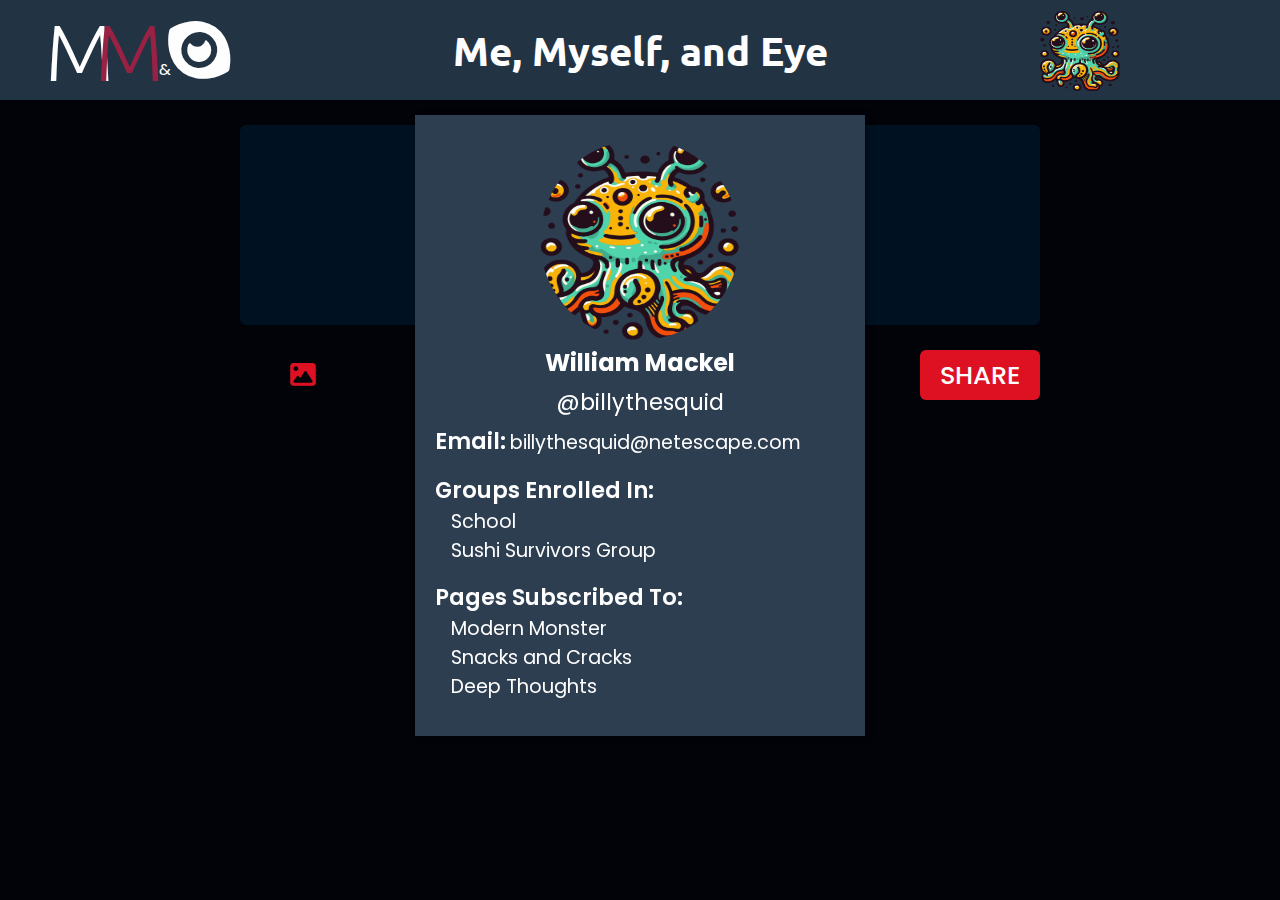
==== index.html @ 2f3d4af1 "Buttons and Wrapper aligned and justified" ====
<!DOCTYPE html>
<html lang="en">
<head>
  <meta charset="utf-8">
  <meta name="viewport" content="width=device-width, initial-scale=1">
  <meta name="author" content="Dave Sommerville">
  <meta name="description" content="Explore Unreal City - a hub for web development and design tips. Learn HTML, CSS, JavaScript, and more.">
  <meta name="theme-color" content="#ffffff">
  <title>Me, Myself & Eye | Social Media</title>
  <link rel="icon" href="./src/img/favicon.png" type="image/x-icon">
  <link rel="preconnect" href="https://fonts.googleapis.com">
  <link rel="preconnect" href="https://fonts.gstatic.com" crossorigin>
	<link href="https://fonts.googleapis.com/css2?family=Ubuntu:ital,wght@0,300;0,400;0,500;0,700;1,300;1,400;1,500;1,700&display=swap" rel="stylesheet">  <link href="https://fonts.googleapis.com/css2?family=Poppins:wght@100;200;300;400;500;600;700;800;900&display=swap" rel="stylesheet">
  <link rel="stylesheet" href="https://cdnjs.cloudflare.com/ajax/libs/font-awesome/6.6.0/css/all.min.css">
  <link rel="stylesheet" href="./src/css/reset.css" media="all">
  <link rel="stylesheet" href="./src/css/style.css" media="all">
  <script src="./src/js/script.js" defer></script>
</head>
<body>
  <header>
		<section class="banner container flex">
			<div class="logo flex">
				<h3 class="white">
					M
				</h3>
				<h3 class="blue">
					M
				</h3>
				<p class="and">&</p>
				<i class=" eye fa-solid fa-eye"></i>
			</div>
			<h1>Me, Myself, and Eye</h1>
			<div class="avatar-wrapper">
				<img src="" class="mini-avatar">
			</div>
		</section>
  </header>
  <main class="container flex f-col">
		<section class="modal-wrapper flex">
		</section>
    <section class="user-input">
      <form class="flex">
        <textarea 
					type="text" 
					placeholder="Share something" 
					class="input-text">
				</textarea>
      </form>
			<div class="btn-wrapper flex">
				<label for="image-input" class="image-icon">
					<i class="fa-solid fa-image"></i> 
				</label>
				<p class="input-display"></p>
				<input type="file" id="image-input" class="image-input" accept="image/*" />
				<div class="radio-group">
					<label>
						<input type="radio" name="option" value="1" checked>
						<div class="mini-profile circle one"></div>
					</label><br>
					<label>
						<input type="radio" name="option" value="2">
						<div class="mini-profile circle two"></div>
					</label><br>
					<label>
						<input type="radio" name="option" value="3">
						<div class="mini-profile circle three"></div>
					</label>
				</div>
				<button class="post-btn">SHARE</button>
			</div>			

    </section>
    <section class="newsfeed">
    </section>
  </main>
	<footer class="flex">
		<div class="profile-modal flex f-col">
			<img 
				class="profile-pic" 
				src="" 
				alt="Profile Img"
			>
			<h2 class="name"></h2>
			<p class="username"></p>
			<div class="info-item">
				<label>Email:</label>
				<span class="email"></span>
			</div>
			<div class="info-item">
				<label>Groups Enrolled In:</label>
				<ul class="groups">
				</ul>
			</div>
			<div class="info-item">
				<label>Pages Subscribed To:</label>
				<ul class="pages">
				</ul>
			</div>	
		</div>
	</footer>
</body>
</html>
---- src/css/style.css ----
/*
- Adding live server / cookies 
- CSS/js Organization
- Work on general colour palette
-	Button Design

*/
/*------------------------------------------------------------------------->
  Default Control and Roots 
<-------------------------------------------------------------------------*/

html {
  font-family: "Poppins", "Inter", Arial, sans-serif;
}
a {
  text-decoration: none;
  color: inherit;
}

ul {
	list-style-type: none;
}

input, button {
  all: unset;
}

/*
Needing to consider how to arrange and activate the different theme preferences

*/

:root {
  --app-bg-color: #020209;
	--app-text-color: #fefefe;
	--app-primary-color: #234;
	--app-secondary-color: #123;
	--app-input-bg: #012;
	--app-text-size: 1.4rem;
  --app-btn-color: #d12;
  --app-border-rad: 6px;
	--app-section-width: 800px;
}

/*------------------------------------------------------------------------->
  Utility Classes
<-------------------------------------------------------------------------*/

.container {
  width: min(100% - 30px, 1200px);
  margin-inline: auto;
}

.flex {
  display: flex;
}

.f-col {
  flex-direction: column;
}

.hide {
	display: none;
}

.circle {
	border-radius: 50%;
}

/*------------------------------------------------------------------------->
  Base Structure
<-------------------------------------------------------------------------*/

body {
  background-color: var(--app-bg-color);
}

main {
  max-width: var(--app-section-width);
  align-items: center;
  justify-content: center;
}

/*------------------------------------------------------------------------->
  Text Styling
<-------------------------------------------------------------------------*/

h1 {
	font-family: "Ubuntu", sans-serif;	
  font-size: 2.5rem;	
	color: var(--app-text-color);			
}

h2 {
	font-size: 2rem;
  color: var(--app-text-color);
	text-align: center;

}

h3 {
	font-family: "Ubuntu", sans-serif;	
	font-size: 5rem;
	font-weight: 300;
	letter-spacing: -19px;


}

.logo { 
	width: 200px;
	align-items: center;
	justify-content: center;
	i {
		margin-left: -8px;
		font-size: 4rem;
		transform: rotate(35deg);
	}
}

.avatar-wrapper {
	width: 200px;
	height: 100px;
	
	img {
		height: 80px;
		width: 80px;
		margin: 10px 0;
	}
}

.and {
	justify-self: bottom;
	font-size: 1rem;
	margin-top: 40px;
	margin-left: 14px;
}

p {
	font-size: var(--app-text-size);
	color: var(--app-text-color);
}

.white {
	color: #fff;
}
/* Gotta change the title dude */
.blue {
	color: #924;
}

/*------------------------------------------------------------------------->
  Header	
<-------------------------------------------------------------------------*/

header {
	height: 100px;
	width: 100%;
	background-color: var(--app-primary-color);
	justify-content: space-between;
}

.banner {
	height: 100px;
	line-height: 100px;
	justify-content: space-between;
} 

/*------------------------------------------------------------------------->
  User Input
<-------------------------------------------------------------------------*/

.user-input {
  height: fit-content;
  width: 100%;
  border-radius: var(--app-border-rad);
  background-color: var(--app-bg-color);
	margin-top: 25px;
	z-index: 0;
}

.input-text {
  width: 100%;
  height: 200px;
  padding: 20px;
	outline: none;
	font-size: var(--app-text-size);
	color: var(--app-text-color);
  border-radius: var(--app-border-rad);
  background-color: var(--app-input-bg);
	border: 1px solid var(--app-post-color);
	resize: none;
  white-space: pre-wrap;
	overflow: hidden;
}

.btn-wrapper {
	margin-top: 25px;
  justify-content: space-between;
	align-items: center;
	position: relative;

	i {
		color: var(--app-btn-color);
		font-size: 1.6rem;									
		height: 40px;
		line-height: 40px;
	}
}

.input-display {
	color: var(--app-text-color);
}

.post-btn {
	font-size: 1.6rem;
	font-weight: 500;
  width: 120px;
  height: 50px;
  line-height: 35px;
  text-align: center;
  border-radius: var(--app-border-rad);
  background-color: var(--app-btn-color);
  color: var(--app-text-color);
}

.image-icon {
	width: 20px;
	height: auto;
	margin: 0 50px;
}

.input-display {
	position: absolute;
	bottom: -5px;
	left: 3px;
	font-size: 0.7rem;
}

input[type="file"] {
  display: none;
}  


.radio-group {
	width: 250px;
	display: flex;
	justify-content: space-between;
}

.radio-group input[type="radio"] {
  display: none; 
}

.radio-group label {
  color: var(--app-text-color);
  display: flex;
  align-items: center;
}

.mini-profile {
  width: 50px;
  height: 50px;
  display: flex;
  justify-content: center; 
  align-items: center; 
	cursor: pointer;
}

.one {
	background: #fff url(../img/billy.png) no-repeat center center;
	background-size: cover;
}
.two {
	background: #fff url(../img/greyson.png) no-repeat center center;
	background-size: cover;
}
.three {
	background: #fff url(../img/eyegore.png) no-repeat center center;
	background-size: cover;
}

/*------------------------------------------------------------------------->
  Newsfeed
<-------------------------------------------------------------------------*/

.newsfeed {
	width: 100%;
  margin-top: 25px;
	z-index: 0;
}

.post-wrapper {
	width: 100%;
	height: fit-content;
  background-color: var(--app-secondary-color);
  padding: 25px;
  margin-bottom: 25px;
  border-radius: var(--app-border-rad);
}

.post-text{
	margin: 25px;
	font-size: var(--app-text-size);
	color: var(--app-text-color);
}

.post-image {
	width: 600px;
	height: auto;
	border-radius: var(--app-border-rad);
	margin: 15px 75px;
}

.heading-wrapper {
	display: flex;
	color: var(--app-text-color);

	img {
		height: 30px;
		width: 30px;
		border-radius: 50%;
	}
	span {
		font-size: var(--app-text-size);											
		line-height: 30px;
		margin: 0 5svw 0 10px; 
		height: 30px;
	}
	p {
		height: 30px;
		line-height: 30px;
		text-align: justify;
		margin-left: 5px;
		flex: 1;
		font-size: var(--app-text-size);									
	}
}

/*------------------------------------------------------------------------->
  Modal
<-------------------------------------------------------------------------*/

footer {
	justify-content: center;
	align-items: center;
}

.profile-modal {
	width: 450px;
	height: fit-content;
	background-color: #2c3e50;
  padding: 20px;
	position: fixed;
	z-index: 800;
	margin: auto;
	padding: 20px;
	box-shadow: 2px 0 5px rgba(0, 0, 0, 0.5);
	transition: all 0.5s ease;

	label {
		font-size: var(--app-text-size);
		color: var(--app-text-color);
	}

	p {
		font-size: var(--app-text-size);
		color: var(--app-text-color);
	}

	img { 
		border-radius: 50%;
		height: 200px;
		width: 200px;
		margin: 5px auto;
	}
}



.profile-modal.slide {
	transform: translateY(-50svh); 
	opacity: 0;
	visibility: hidden;
}


.eye {
	font-size: 2.5rem;
	color: var(--app-text-color);
}

.username {
	text-align: center;
}

.social-icons {
	height: 50px;
	line-height: 50px;
}

.user-info {
  margin-top: 10px;
}

.info-item {
  margin-bottom: 15px;
}

label {
  font-weight: 600;
  color: var(--app-text-color);
}

ul li {
	color: var(--app-text-color);
	font-size: 1.2rem;
  padding-left: 1rem;
  position: relative;
}


.name {
	font-size: 1.5rem;
	margin: 0;
}

.username {
	font-size: 1rem;
	color: #bdc3c7;
	margin: 5px 0;
}

.username:hover {
	text-decoration: underline;
}

.email {
	color: var(--app-text-color);
	text-decoration: none;
	font-size: 1.2rem;
}

.email:hover {
	text-decoration: underline;
}

.followed-pages a:hover {
	text-decoration: underline;
}
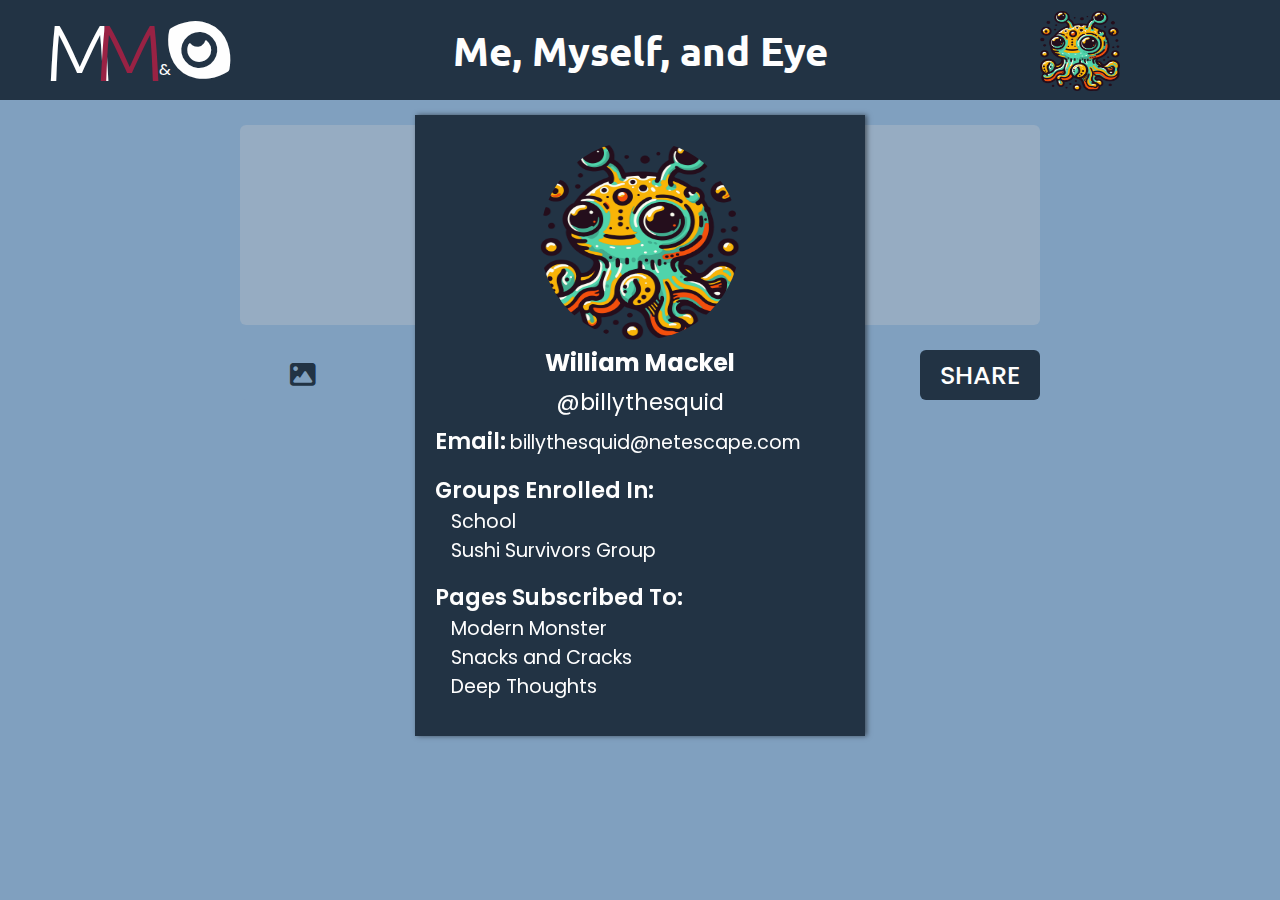
==== commit d764e933: "Added pointers to appropriate items" ====
--- a/index.html
+++ b/index.html
@@ -31,7 +31,7 @@
 			</div>
 			<h1>Me, Myself, and Eye</h1>
 			<div class="avatar-wrapper">
-				<img src="" class="mini-avatar">
+				<img src="" class="mini-avatar pointer">
 			</div>
 		</section>
   </header>
@@ -47,7 +47,7 @@
 				</textarea>
       </form>
 			<div class="btn-wrapper flex">
-				<label for="image-input" class="image-icon">
+				<label for="image-input" class="image-icon pointer">
 					<i class="fa-solid fa-image"></i> 
 				</label>
 				<p class="input-display"></p>
@@ -55,18 +55,18 @@
 				<div class="radio-group">
 					<label>
 						<input type="radio" name="option" value="1" checked>
-						<div class="mini-profile circle one"></div>
+						<div class="mini-profile circle one pointer"></div>
 					</label><br>
 					<label>
 						<input type="radio" name="option" value="2">
-						<div class="mini-profile circle two"></div>
+						<div class="mini-profile circle two pointer"></div>
 					</label><br>
 					<label>
 						<input type="radio" name="option" value="3">
-						<div class="mini-profile circle three"></div>
+						<div class="mini-profile circle three pointer"></div>
 					</label>
 				</div>
-				<button class="post-btn">SHARE</button>
+				<button class="post-btn pointer">SHARE</button>
 			</div>			
 
     </section>
@@ -84,7 +84,7 @@
 			<p class="username"></p>
 			<div class="info-item">
 				<label>Email:</label>
-				<span class="email"></span>
+				<span class="email pointer"></span>
 			</div>
 			<div class="info-item">
 				<label>Groups Enrolled In:</label>
--- a/src/css/style.css
+++ b/src/css/style.css
@@ -31,13 +31,13 @@
 */
 
 :root {
-  --app-bg-color: #020209;
+  --app-bg-color: #80a0bf;
 	--app-text-color: #fefefe;
 	--app-primary-color: #234;
-	--app-secondary-color: #123;
-	--app-input-bg: #012;
+	--app-secondary-color: #357;
+	--app-input-bg: #96acc2;
 	--app-text-size: 1.4rem;
-  --app-btn-color: #d12;
+  --app-btn-color: #234;
   --app-border-rad: 6px;
 	--app-section-width: 800px;
 }
@@ -65,6 +65,10 @@
 
 .circle {
 	border-radius: 50%;
+}
+
+.pointer {
+	cursor: pointer;
 }
 
 /*------------------------------------------------------------------------->
@@ -264,19 +268,18 @@
   display: flex;
   justify-content: center; 
   align-items: center; 
-	cursor: pointer;
 }
 
 .one {
-	background: #fff url(../img/billy.png) no-repeat center center;
+	background: var(--app-primary-color) url(../img/billy.png) no-repeat center center;
 	background-size: cover;
 }
 .two {
-	background: #fff url(../img/greyson.png) no-repeat center center;
+	background: var(--app-primary-color) url(../img/greyson.png) no-repeat center center;
 	background-size: cover;
 }
 .three {
-	background: #fff url(../img/eyegore.png) no-repeat center center;
+	background: var(--app-primary-color) url(../img/eyegore.png) no-repeat center center;
 	background-size: cover;
 }
 
@@ -349,7 +352,7 @@
 .profile-modal {
 	width: 450px;
 	height: fit-content;
-	background-color: #2c3e50;
+	background-color: var(--app-primary-color);
   padding: 20px;
 	position: fixed;
 	z-index: 800;
@@ -431,9 +434,6 @@
 	margin: 5px 0;
 }
 
-.username:hover {
-	text-decoration: underline;
-}
 
 .email {
 	color: var(--app-text-color);
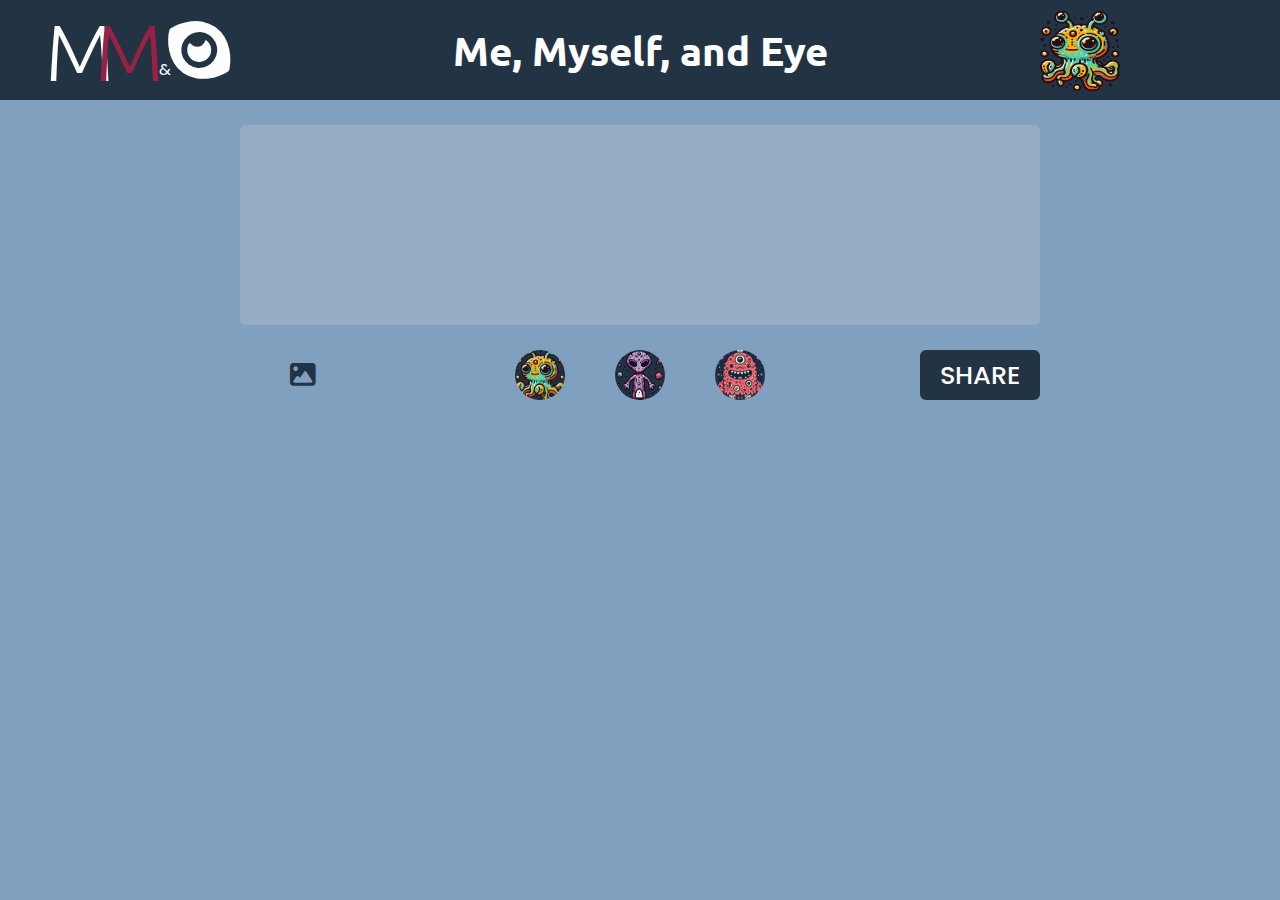
==== commit 0791dc5f: "Fixed modal visibility" ====
--- a/index.html
+++ b/index.html
@@ -74,7 +74,7 @@
     </section>
   </main>
 	<footer class="flex">
-		<div class="profile-modal flex f-col">
+		<div class="profile-modal hidden flex f-col">
 			<img 
 				class="profile-pic" 
 				src="" 
--- a/src/css/style.css
+++ b/src/css/style.css
@@ -381,7 +381,7 @@
 
 
 
-.profile-modal.slide {
+.profile-modal.hidden {
 	transform: translateY(-50svh); 
 	opacity: 0;
 	visibility: hidden;
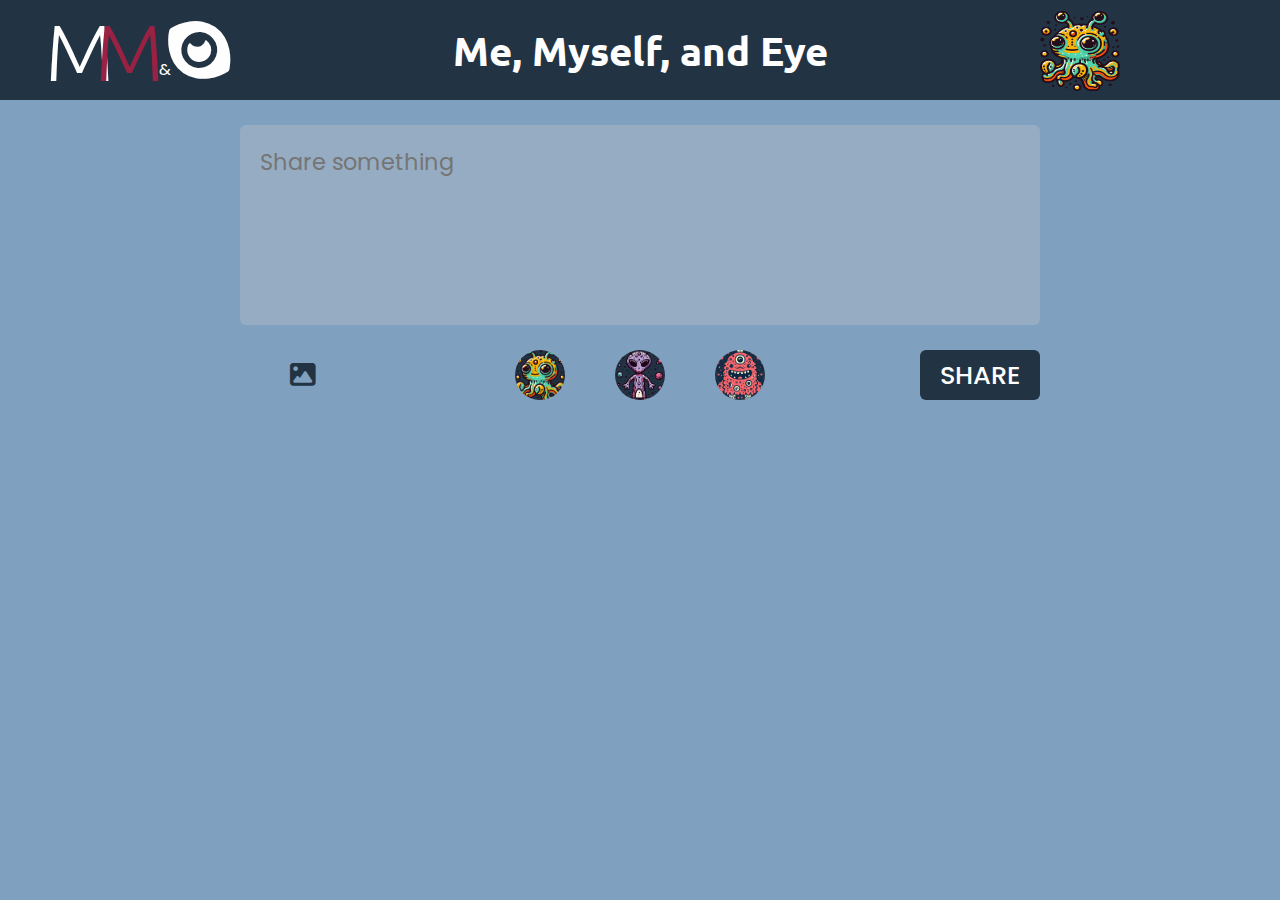
==== commit 5593c05e: "Fixed white space and margin issues" ====
--- a/index.html
+++ b/index.html
@@ -43,8 +43,7 @@
         <textarea 
 					type="text" 
 					placeholder="Share something" 
-					class="input-text">
-				</textarea>
+					class="input-text"></textarea>
       </form>
 			<div class="btn-wrapper flex">
 				<label for="image-input" class="image-icon pointer">
--- a/src/css/style.css
+++ b/src/css/style.css
@@ -316,7 +316,9 @@
 }
 
 .heading-wrapper {
+	width: 100%;
 	display: flex;
+	justify-content: space-between;
 	color: var(--app-text-color);
 
 	img {
@@ -327,14 +329,13 @@
 	span {
 		font-size: var(--app-text-size);											
 		line-height: 30px;
-		margin: 0 5svw 0 10px; 
 		height: 30px;
 	}
 	p {
 		height: 30px;
 		line-height: 30px;
 		text-align: justify;
-		margin-left: 5px;
+		margin-left: 15px 0 0 15px;
 		flex: 1;
 		font-size: var(--app-text-size);									
 	}
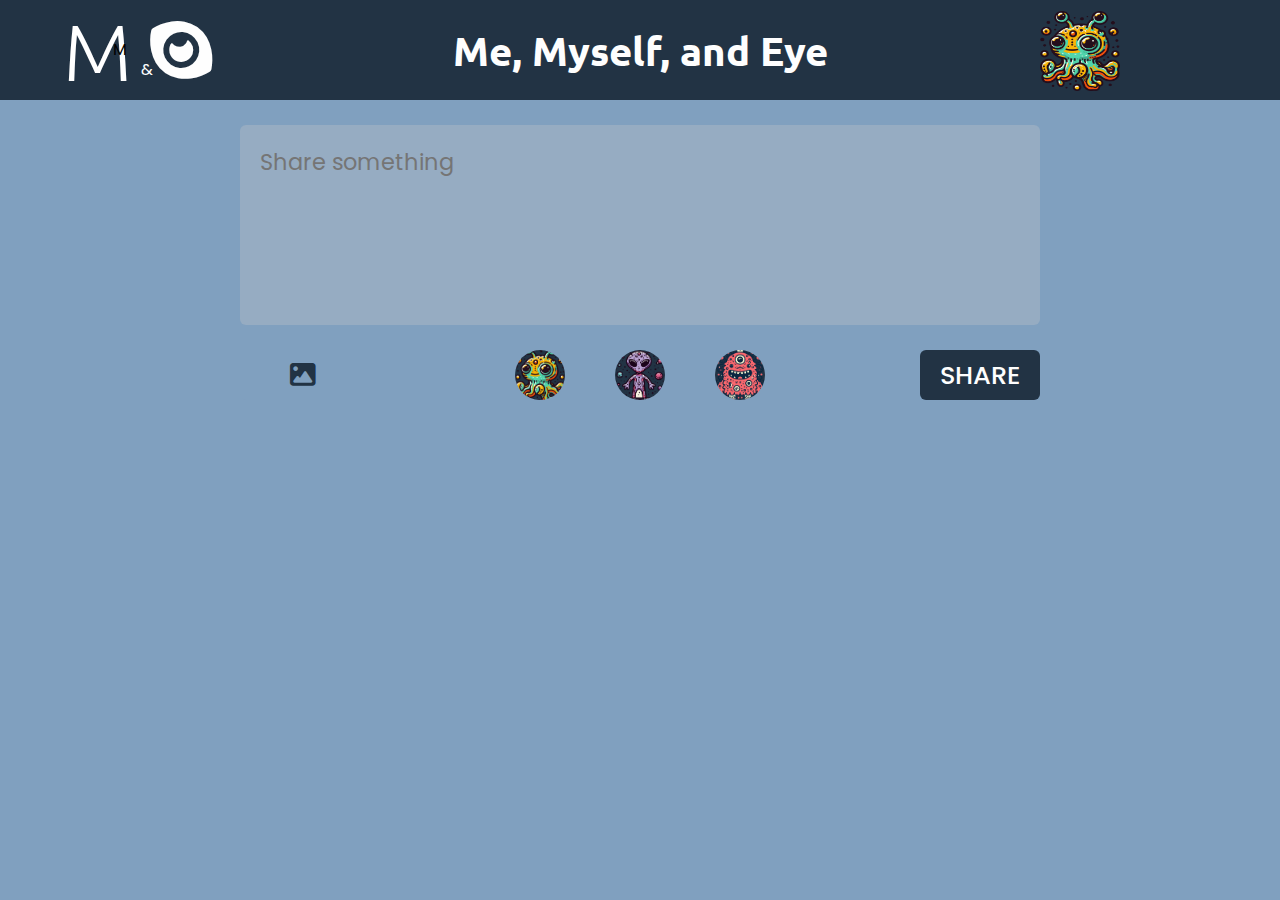
==== commit 0f043f2d: "Fixed logo red class/variable" ====
--- a/index.html
+++ b/index.html
@@ -23,7 +23,7 @@
 				<h3 class="white">
 					M
 				</h3>
-				<h3 class="blue">
+				<h3 class="red"></h3>
 					M
 				</h3>
 				<p class="and">&</p>
--- a/src/css/style.css
+++ b/src/css/style.css
@@ -35,6 +35,7 @@
 	--app-text-color: #fefefe;
 	--app-primary-color: #234;
 	--app-secondary-color: #357;
+	--app-logo-red: #924;
 	--app-input-bg: #96acc2;
 	--app-text-size: 1.4rem;
   --app-btn-color: #234;
@@ -99,7 +100,6 @@
 	font-size: 2rem;
   color: var(--app-text-color);
 	text-align: center;
-
 }
 
 h3 {
@@ -107,8 +107,6 @@
 	font-size: 5rem;
 	font-weight: 300;
 	letter-spacing: -19px;
-
-
 }
 
 .logo { 
@@ -148,9 +146,8 @@
 .white {
 	color: #fff;
 }
-/* Gotta change the title dude */
-.blue {
-	color: #924;
+.red {
+	color: var(--app-logo-red);
 }
 
 /*------------------------------------------------------------------------->
@@ -244,7 +241,6 @@
 input[type="file"] {
   display: none;
 }  
-
 
 .radio-group {
 	width: 250px;
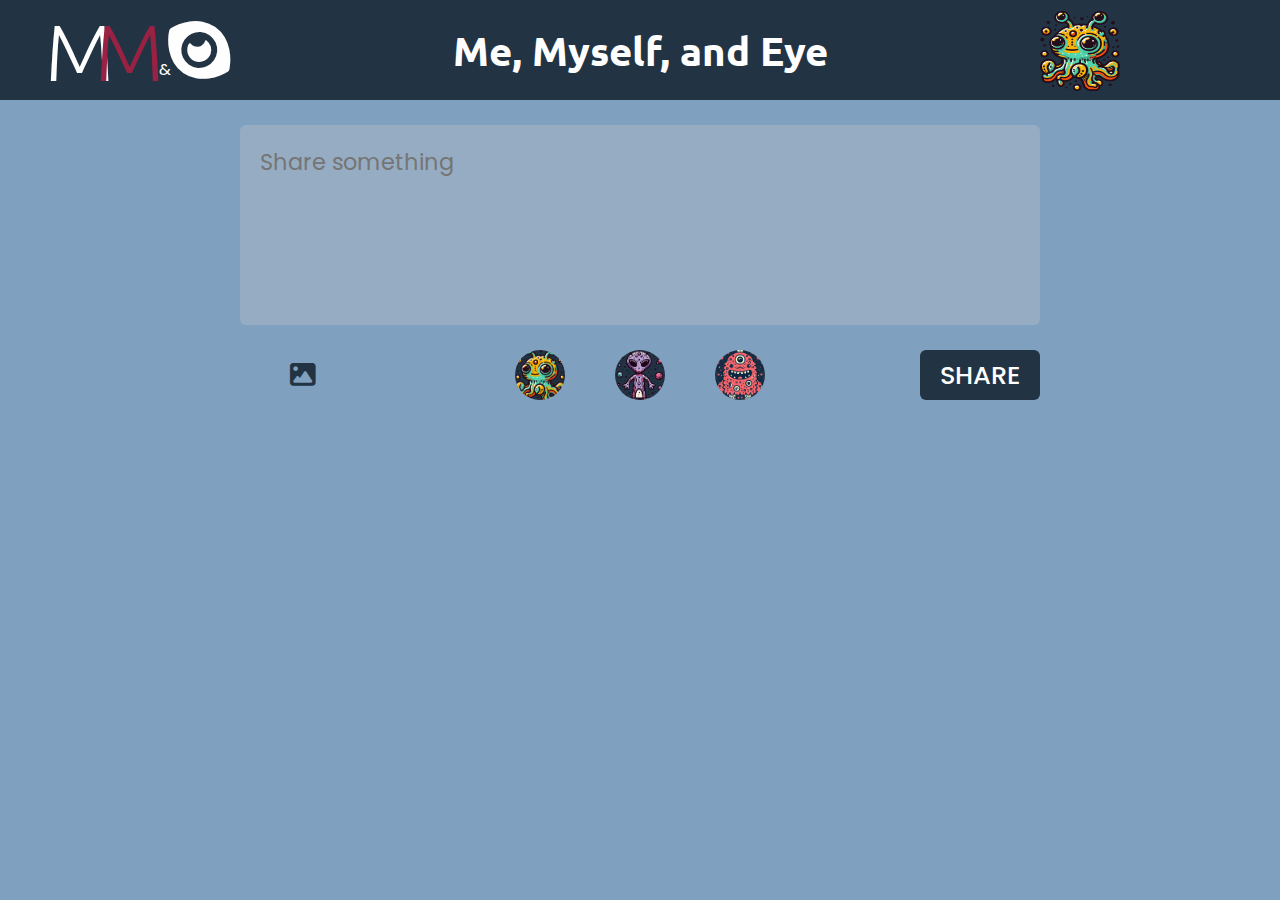
==== commit 1e012865: "Fixed logo h3 tag" ====
--- a/index.html
+++ b/index.html
@@ -10,7 +10,7 @@
   <link rel="icon" href="./src/img/favicon.png" type="image/x-icon">
   <link rel="preconnect" href="https://fonts.googleapis.com">
   <link rel="preconnect" href="https://fonts.gstatic.com" crossorigin>
-	<link href="https://fonts.googleapis.com/css2?family=Ubuntu:ital,wght@0,300;0,400;0,500;0,700;1,300;1,400;1,500;1,700&display=swap" rel="stylesheet">  <link href="https://fonts.googleapis.com/css2?family=Poppins:wght@100;200;300;400;500;600;700;800;900&display=swap" rel="stylesheet">
+  <link href="https://fonts.googleapis.com/css2?family=Ubuntu:ital,wght@0,300;0,400;0,500;0,700;1,300;1,400;1,500;1,700&display=swap" rel="stylesheet">  <link href="https://fonts.googleapis.com/css2?family=Poppins:wght@100;200;300;400;500;600;700;800;900&display=swap" rel="stylesheet">
   <link rel="stylesheet" href="https://cdnjs.cloudflare.com/ajax/libs/font-awesome/6.6.0/css/all.min.css">
   <link rel="stylesheet" href="./src/css/reset.css" media="all">
   <link rel="stylesheet" href="./src/css/style.css" media="all">
@@ -18,84 +18,84 @@
 </head>
 <body>
   <header>
-		<section class="banner container flex">
-			<div class="logo flex">
-				<h3 class="white">
-					M
-				</h3>
-				<h3 class="red"></h3>
-					M
-				</h3>
-				<p class="and">&</p>
-				<i class=" eye fa-solid fa-eye"></i>
-			</div>
-			<h1>Me, Myself, and Eye</h1>
-			<div class="avatar-wrapper">
-				<img src="" class="mini-avatar pointer">
-			</div>
-		</section>
+    <section class="banner container flex">
+      <div class="logo flex">
+        <h3 class="white">
+          M
+        </h3>
+        <h3 class="red">
+          M
+        </h3>
+        <p class="and">&</p>
+        <i class=" eye fa-solid fa-eye"></i>
+      </div>
+      <h1>Me, Myself, and Eye</h1>
+      <div class="avatar-wrapper">
+        <img src="" class="mini-avatar pointer">
+      </div>
+    </section>
   </header>
   <main class="container flex f-col">
-		<section class="modal-wrapper flex">
-		</section>
+    <section class="modal-wrapper flex">
+    </section>
     <section class="user-input">
       <form class="flex">
         <textarea 
-					type="text" 
-					placeholder="Share something" 
-					class="input-text"></textarea>
+          type="text" 
+          placeholder="Share something" 
+          class="input-text"></textarea>
       </form>
-			<div class="btn-wrapper flex">
-				<label for="image-input" class="image-icon pointer">
-					<i class="fa-solid fa-image"></i> 
-				</label>
-				<p class="input-display"></p>
-				<input type="file" id="image-input" class="image-input" accept="image/*" />
-				<div class="radio-group">
-					<label>
-						<input type="radio" name="option" value="1" checked>
-						<div class="mini-profile circle one pointer"></div>
-					</label><br>
-					<label>
-						<input type="radio" name="option" value="2">
-						<div class="mini-profile circle two pointer"></div>
-					</label><br>
-					<label>
-						<input type="radio" name="option" value="3">
-						<div class="mini-profile circle three pointer"></div>
-					</label>
-				</div>
-				<button class="post-btn pointer">SHARE</button>
-			</div>			
+      <div class="btn-wrapper flex">
+        <label for="image-input" class="image-icon pointer">
+          <i class="fa-solid fa-image"></i> 
+        </label>
+        <p class="input-display"></p>
+        <input type="file" id="image-input" class="image-input" accept="image/*" />
+        <div class="radio-group">
+          <label>
+            <input type="radio" name="option" value="1" checked>
+            <div class="mini-profile circle one pointer"></div>
+          </label><br>
+          <label>
+            <input type="radio" name="option" value="2">
+            <div class="mini-profile circle two pointer"></div>
+          </label><br>
+          <label>
+            <input type="radio" name="option" value="3">
+            <div class="mini-profile circle three pointer"></div>
+          </label>
+        </div>
+        <button class="post-btn pointer">SHARE</button>
+      </div>			
 
     </section>
     <section class="newsfeed">
     </section>
   </main>
-	<footer class="flex">
-		<div class="profile-modal hidden flex f-col">
-			<img 
-				class="profile-pic" 
-				src="" 
-				alt="Profile Img"
-			>
-			<h2 class="name"></h2>
-			<p class="username"></p>
-			<div class="info-item">
-				<label>Email:</label>
-				<span class="email pointer"></span>
-			</div>
-			<div class="info-item">
-				<label>Groups Enrolled In:</label>
-				<ul class="groups">
-				</ul>
-			</div>
-			<div class="info-item">
-				<label>Pages Subscribed To:</label>
-				<ul class="pages">
-				</ul>
-			</div>	
-		</div>
-	</footer>
+  <footer class="flex">
+    <div class="profile-modal hidden flex f-col">
+      <img 
+        class="profile-pic" 
+        src="" 
+        alt="Profile Img"
+      >
+      <h2 class="name"></h2>
+      <p class="username"></p>
+      <div class="info-item">
+        <label>Email:</label>
+        <span class="email pointer"></span>
+      </div>
+      <div class="info-item">
+        <label>Groups Enrolled In:</label>
+        <ul class="groups">
+        </ul>
+      </div>
+      <div class="info-item">
+        <label>Pages Subscribed To:</label>
+        <ul class="pages">
+        </ul>
+      </div>	
+    </div>
+  </footer>
 </body>
 </html>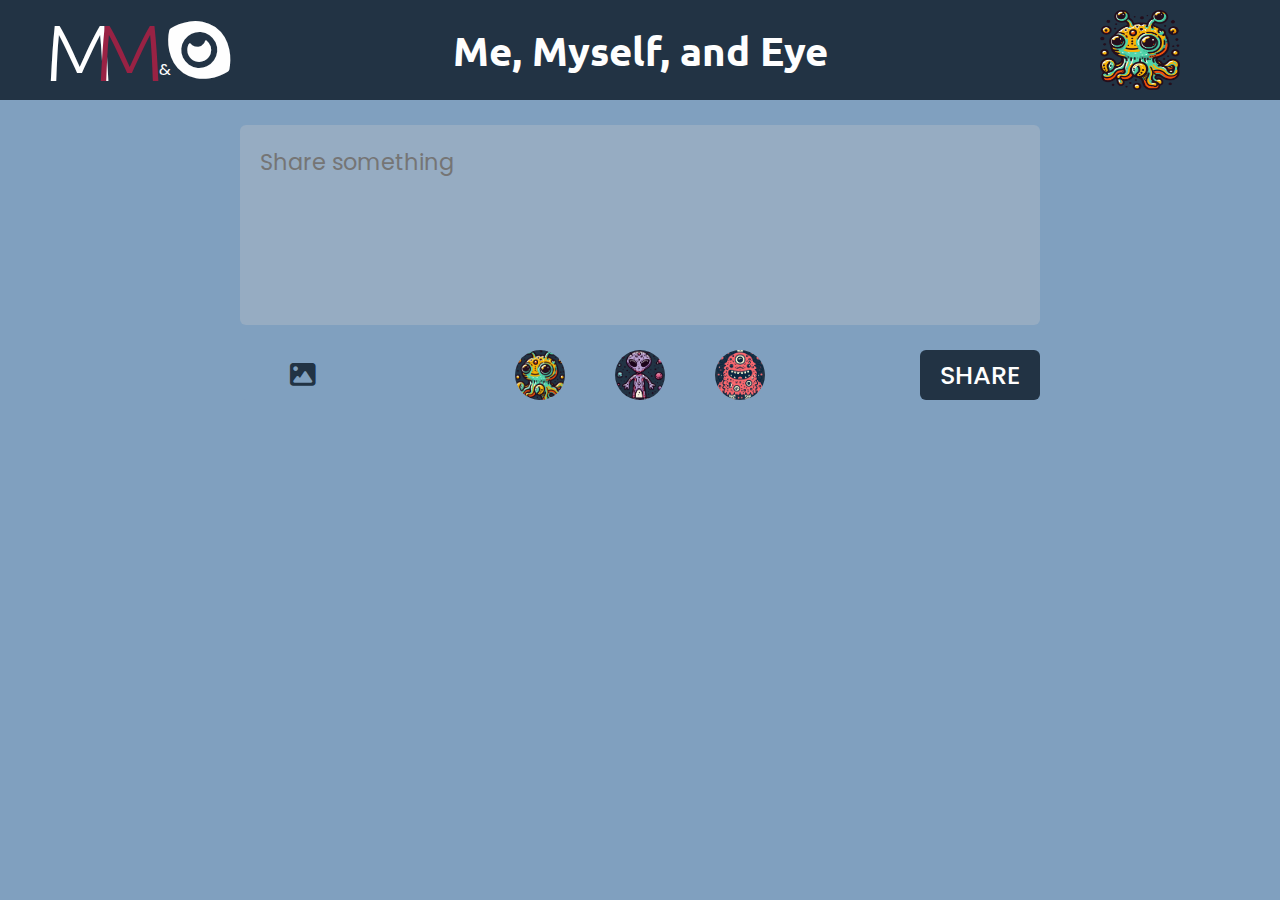
==== commit 80afee56: "Responsiveness issues fixed" ====
--- a/index.html
+++ b/index.html
@@ -30,7 +30,7 @@
         <i class=" eye fa-solid fa-eye"></i>
       </div>
       <h1>Me, Myself, and Eye</h1>
-      <div class="avatar-wrapper">
+      <div class="avatar-wrapper flex">
         <img src="" class="mini-avatar pointer">
       </div>
     </section>
--- a/src/css/style.css
+++ b/src/css/style.css
@@ -123,6 +123,7 @@
 .avatar-wrapper {
 	width: 200px;
 	height: 100px;
+  justify-content: center;
 	
 	img {
 		height: 80px;
@@ -243,7 +244,8 @@
 }  
 
 .radio-group {
-	width: 250px;
+	width: 30svw;
+  max-width: 250px;
 	display: flex;
 	justify-content: space-between;
 }
@@ -445,3 +447,62 @@
 .followed-pages a:hover {
 	text-decoration: underline;
 }
+
+@media (max-width: 880px) {
+  h1 {
+    font-size: 1.8rem;
+  }
+
+  h3 {
+    font-size: 4rem;
+    font-weight: 300;
+    letter-spacing: -19px;
+  }
+  
+  .logo { 
+    width: 160px;
+    align-items: center;
+    justify-content: center;
+    i {
+      margin-left: -8px;
+      font-size: 3rem;
+      transform: rotate(35deg);
+    }
+  }
+
+  .avatar-wrapper img {
+    height: 60px;
+    width: 60px;
+  }
+
+  header {
+    height: 80px;
+  }
+  .banner {
+    height: 80px;
+    line-height: 80px;
+  }
+
+}
+
+@media (max-width: 680px) {
+  h1 {
+    display: none;
+  }
+  .avatar-wrapper {
+    justify-content: right;
+  }
+  .mini-profile {
+    width: 40px;
+    height: 40px;
+  }
+  .image-icon {
+    width: 15px;
+    margin: 0 30px;
+  }
+  .post-btn {
+    width: 90px;
+    height: 40px;
+    font-size: 1.2rem;
+  }
+}